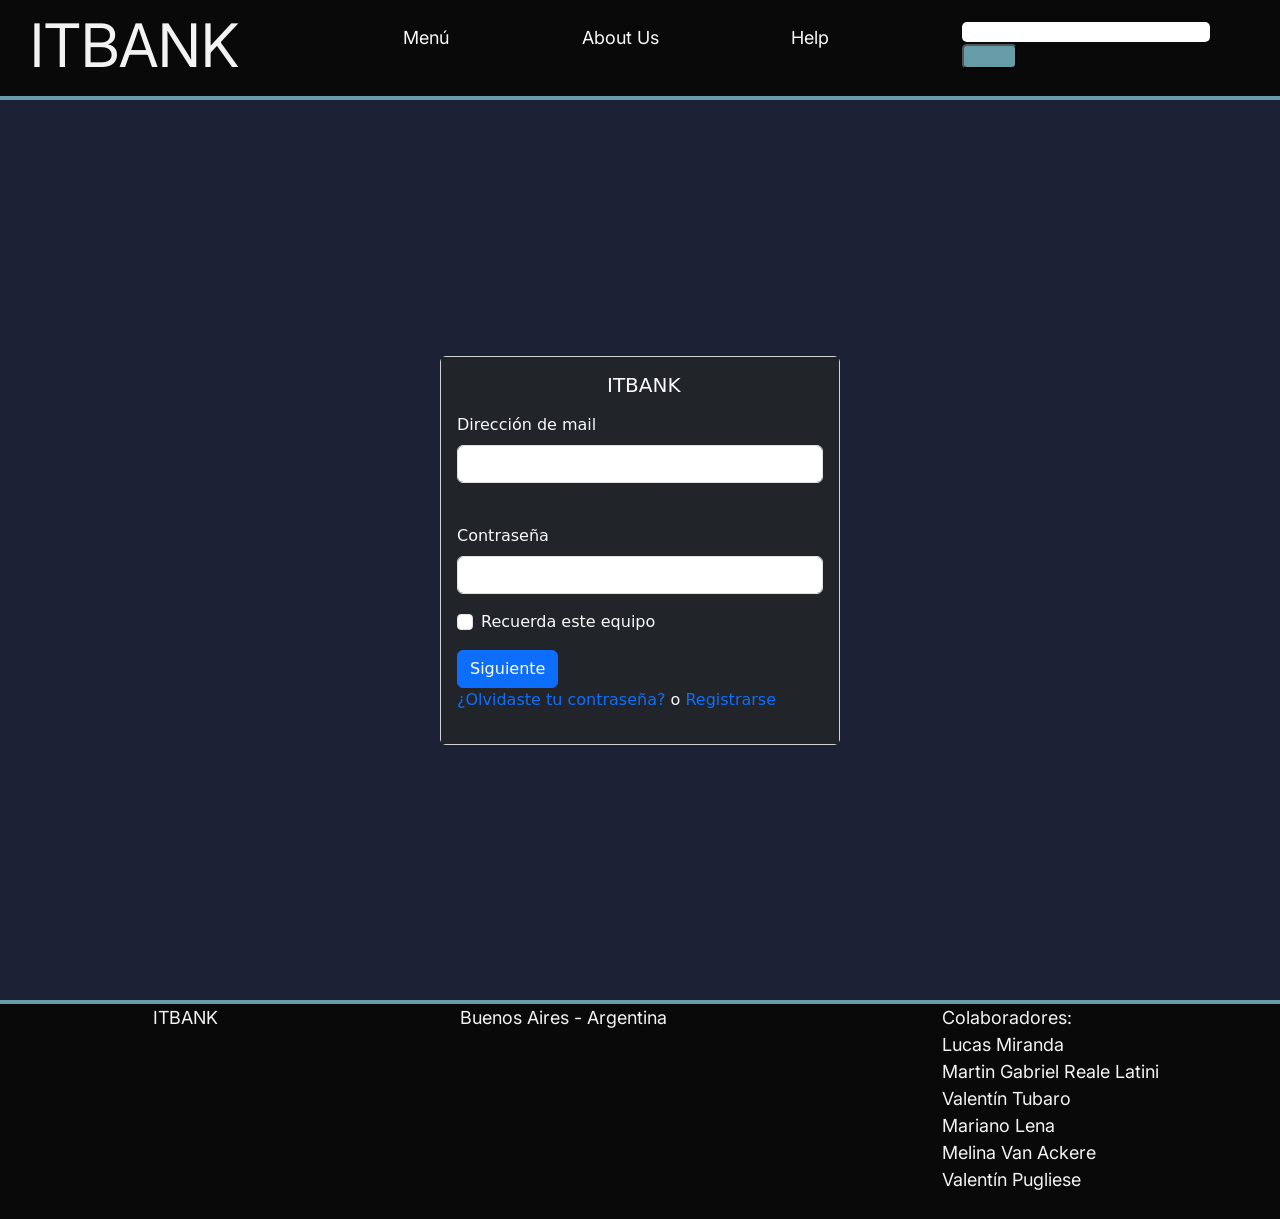
==== index.html @ 009cad12 "Merge pull request #3 from ValentinPg/log-in Log in" ====
<!DOCTYPE html>
<html lang="es">
<head>
    <meta charset="UTF-8">
    <meta http-equiv="X-UA-Compatible" content="IE=edge">
    <meta name="viewport" content="width=device-width, initial-scale=1.0">
    <link rel="stylesheet" href="style.css">
    <link href="https://cdn.jsdelivr.net/npm/bootstrap@5.2.0-beta1/dist/css/bootstrap.min.css" rel="stylesheet" integrity="sha384-0evHe/X+R7YkIZDRvuzKMRqM+OrBnVFBL6DOitfPri4tjfHxaWutUpFmBp4vmVor" crossorigin="anonymous">
    <script src="https://cdn.jsdelivr.net/npm/bootstrap@5.2.0-beta1/dist/js/bootstrap.min.js" integrity="sha384-kjU+l4N0Yf4ZOJErLsIcvOU2qSb74wXpOhqTvwVx3OElZRweTnQ6d31fXEoRD1Jy" crossorigin="anonymous"></script>
    <link rel="preconnect" href="https://fonts.googleapis.com">
    <link rel="preconnect" href="https://fonts.gstatic.com" crossorigin>
    <link href="https://fonts.googleapis.com/css2?family=Bebas+Neue&family=Comic+Neue:wght@700&family=Inter:wght@600&display=swap" rel="stylesheet">
    <title>ITBANK</title>
</head>
<body>
    
    <div class="header">
        <div class="header-conteiner">
            <div class="logo">
                <a href="VanAckereMA.html" class="titulo">ITBANK</a>
            </div>
            <ul class="conteiner-listas">
                <li> 
                    <a href="#" class="link-light ">Menú</a>
                </li>
                <li>
                    <a href="#" class="link-light d-none d-lg-block"> About Us</a>
                </li>
                <li>
                  <a href="#" class="link-light d-none d-lg-block"> Help</a>  
                </li>
            </ul>
            <div class="conteiner-buscador d-none d-lg-block">
                <input type="text">
                <button>Buscar</button>
            </div>
        </div>
    </div>
    
    <!-- cuerpo de la página-->
    <section>
        <div class="container d-flex justify-content-center align-items-center vh-100">
            <div class="card" style="width: 400px;">
                <div class="card-body bg-dark text-light">
                    <h5 class="text">ITBANK</h5>
                    <p>
                        <form>
                            <div class="mb-3">
                                <label for="exampleInputEmail1" class="form-label">
                                    Dirección de mail
                                </label>
                                <input type="email" class="form-control" id="exampleInputEmail1" aria-describedby="emailHelp">
                                <div id="emailHelp" class="form-text">
                                    Ingrese el mail de su cuenta.
                                </div>
                            </div>
                            <div class="mb-3">
                            <label for="exampleInputPassword1" class="form-label">
                                Contraseña
                            </label>
                            <input type="password" class="form-control" id="exampleInputPassword1">
                            </div>
                            <div class="mb-3 form-check">
                                <input type="checkbox" class="form-check-input" id="exampleCheck1">
                                <label class="form-check-label" for="exampleCheck1">
                                    Recuerda este equipo
                                </label>
                            </div>
                            <button type="submit" class="btn btn-primary">
                                Siguiente
                            </button>
                        </form>
                        <div class="text-align-center">
                            <a href="#">¿Olvidaste tu contraseña?</a> o <a href="#">Registrarse</a>
                        </div>
                    </p>
                </div>
                   
            </div>
        </div>

    </section>
    <!-- A partir de acá empieza el Footer/Pie de pagina-->
    <div class="footer">
        <div>
            <ol class="footer-contenido">
                <li>ITBANK</li>
                <li>Buenos Aires - Argentina </li>
                    <ol>
                        <li>Colaboradores:</li>
                        <li>Lucas Miranda</li>
                        <li>Martin Gabriel Reale Latini</li>
                        <li>Valentín Tubaro</li>
                        <li>Mariano Lena</li>
                        <li>Melina Van Ackere</li>
                        <li>Valentín Pugliese</li>
                    </ol>
                </li>
            </ol>
        </div>
    </div>
</body>
</html>
---- style.css ----
.text{
    margin-left: 150px;
}

@import url('https://fonts.googleapis.com/css2?family=Koulen&display=swap');

/* font-family: 'Koulen', cursive;*/

* {
    margin: 0;
    padding: 0;
}
:root { /* Paleta de Colores*/
    --negro: rgb(10, 9, 9);
    --overlay: #659CA8; 
    --fondo: rgb(244, 243, 243);

}
body { 
    color: var(--negro);
    background-color: var(--fondo);

}

a:link{
    text-decoration: solid;
}

section{
    background-color: rgb(29, 33, 54);
}

/* Encabezado y Pie de pagina*/
.header,.footer {  
    color: var(--fondo);
    background-color: var(--negro);
    width: 100vw;
    height: 100px;
    border-bottom: 4px solid var(--overlay);
    font-family: 'Inter', sans-serif;
}
/* Encabezado */
.header-conteiner {
    display: flex;
    justify-content: space-between;
   align-items: center;
}
.logo a { 
    text-decoration: none;
    color: var(--fondo);
    font-family: 'Bebas Neue', 'Courier New', Courier, monospace, sans-serif,;
    font-size: 60px;
    padding-left: 30px;

}

.conteiner-listas { 
    list-style-type: none;
    font-size: 18px;
    width: 60%;
    display: flex;
    justify-content: space-evenly;
}
.conteiner-buscador { padding-right: 30px;}
.conteiner-buscador input { 
    border-radius: 5px;
    height: 20px;
    border: none;
}
.conteiner-buscador button { 
    color: var(--overlay);
    background-color: var(--overlay);
    height: 25px;
    border-radius: 5px;
}
/* Cuerpo de a pagina */
section { 
    height: 100vh;
}
/* Pie de Pagina*/
.footer { 
    border-bottom: none;
    border-top: 4px solid var(--overlay);
    height: min-content;
    padding-bottom: 10px;
}
.footer-contenido { 
    font-size: 18px;
    list-style-type: none;
    display: flex;
    justify-content: space-around;
}
.footer-contenido ol { 
    list-style-type: none;
}
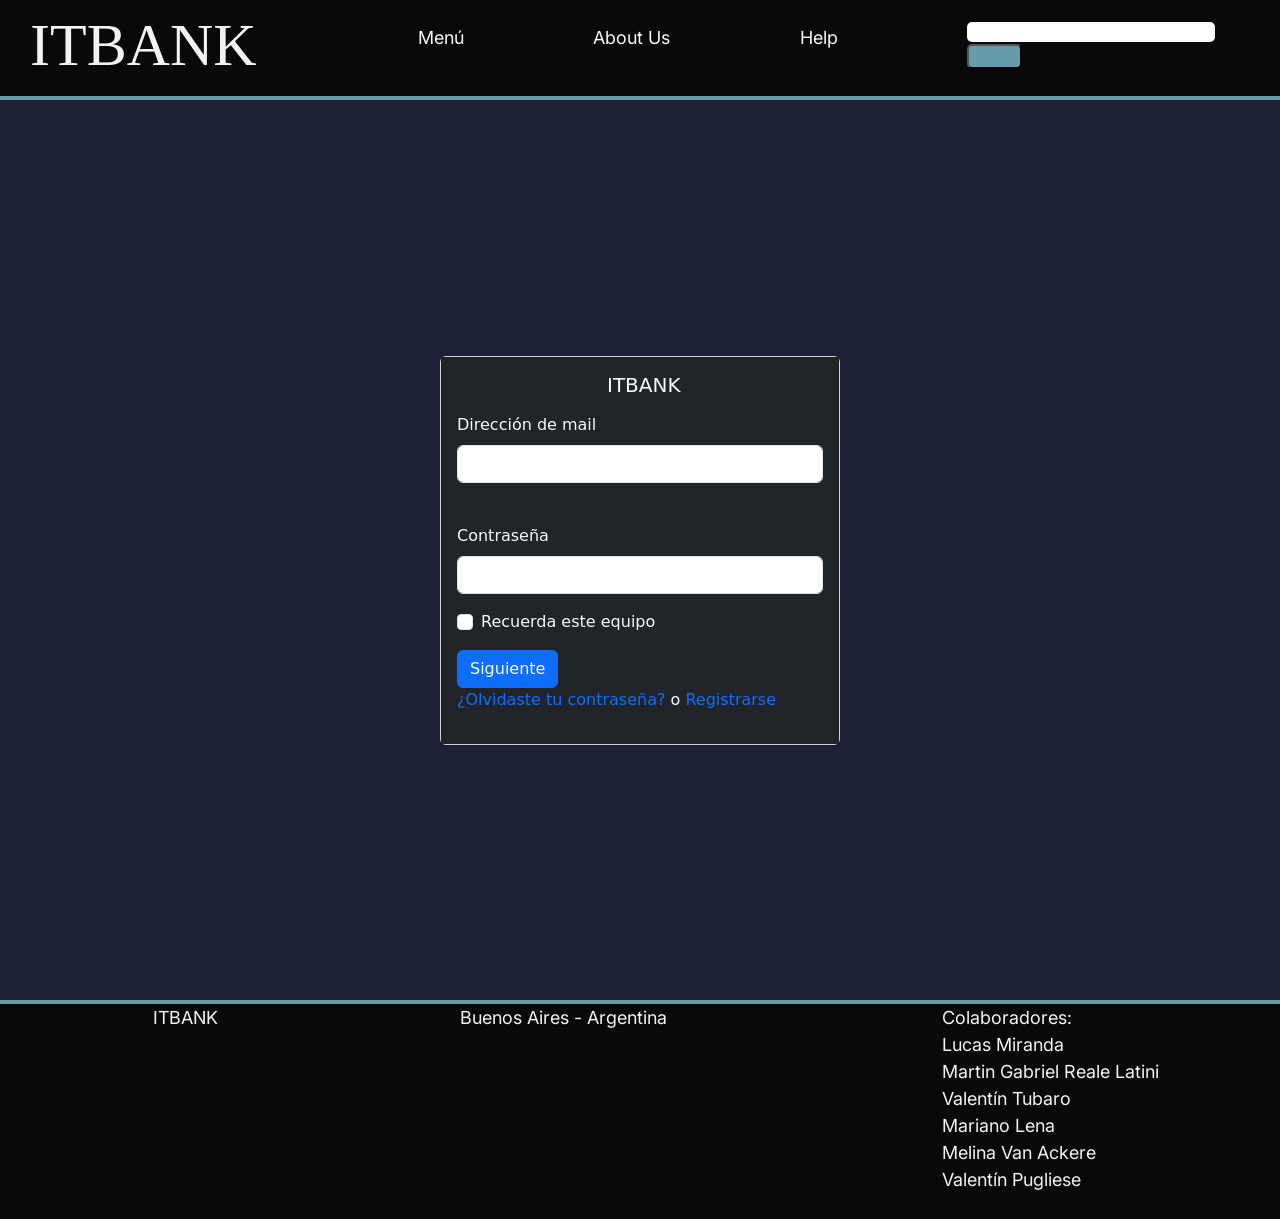
==== commit 80a9548e: "Vinculado de home y login" ====
--- a/index.html
+++ b/index.html
@@ -66,9 +66,11 @@
                                     Recuerda este equipo
                                 </label>
                             </div>
+                            <a href="home.html">
                             <button type="submit" class="btn btn-primary">
-                                Siguiente
+                                <a href="home.html" class="link-light"> Siguiente </a>
                             </button>
+                            
                         </form>
                         <div class="text-align-center">
                             <a href="#">¿Olvidaste tu contraseña?</a> o <a href="#">Registrarse</a>
--- a/style.css
+++ b/style.css
@@ -93,3 +93,198 @@
 .footer-contenido ol { 
     list-style-type: none;
 }
+
+/** se quita el margen por defecto */
+*{
+    margin: 0;
+    padding: 0;
+    box-sizing: border-box;
+}
+/** se establece el diseño del fondo y de la imagen estatica */
+#fondo-imagen{
+    position: fixed;
+    width: 100%;
+    height: 150vh;
+}
+#fondo{
+    position: fixed;
+    width: 100%;
+    height: 150vh;
+    background-image: linear-gradient(rgba(0, 102, 153, 0.900),rgb(224, 224, 224));
+}
+
+/** se establece el diseño de la clase cuentaBancaria */
+.cuentaBancaria-contenedor{
+    background-color: rgba(240, 248, 255, 0.500);
+    position: absolute;
+    float: right;
+    height: 300px;
+    width: 370px;
+}
+.cuentaBancaria-titulo{
+    text-align: center;
+    font-family: 'Franklin Gothic Medium', 'Arial Narrow', Arial, sans-serif;
+    color: white;
+    padding-top: 10px;
+}
+.cuentaBancaria-monto{
+    text-align: center;
+    font-family: 'Franklin Gothic Medium', 'Arial Narrow', Arial, sans-serif;
+    color: white;
+    padding-top: 100px;
+    font-size: 45px;
+}
+.cuentaBancaria-informacion{
+    text-align: center;
+    font-family: 'Franklin Gothic Medium', 'Arial Narrow', Arial, sans-serif;
+    color: white;
+    padding-top: 125px;
+}
+/** se establecen los elementos que heredan de la clase cuentaBAncaria */
+#ahorro-dolares{
+    top:100px ;
+    left: 130vh;
+}
+#cuenta-corriente{
+    top:100px ;
+    left: 75vh;
+}
+#ahorro-pesos{
+    top:100px ;
+    left: 20vh;
+}
+/** se establece el diseño del fondo de la seccion contenido */
+#contenido{
+    width: 100%;
+    height: 100vh;
+}
+
+
+/** se establece el diseño de la clase accionesInformacion */
+.accionesInformacion-contenedor{
+    background-color: rgb(240, 248, 255);
+    position: absolute;
+    height: 80px;
+    width: 45vh;
+}
+
+.accionesInformacion-titulo{
+    text-align: center;
+    font-size: 15px;
+    font-family: 'Franklin Gothic Medium', 'Arial Narrow', Arial, sans-serif;
+    color: #069;
+    padding-top: 5px;
+}
+
+
+#transferencias{
+    left: 3vh;
+}
+#pago-servicios{
+    left: 52vh;
+}
+#prestamos{
+    left: 102vh;
+}
+#seguros{
+    left: 152vh;
+}
+#caja{
+    background-color: rgba(240, 248, 255, 0.87);
+    position: absolute;
+    top:500px ;
+    float: right;
+    height: 800px;
+    width: 100%;
+}
+@import url('https://fonts.googleapis.com/css2?family=Koulen&display=swap');
+
+/* font-family: 'Koulen', cursive;*/
+
+* {
+    margin: 0;
+    padding: 0;
+}
+:root { /* Paleta de Colores*/
+    --negro: rgb(10, 9, 9);
+    --overlay: #659CA8; 
+    --fondo: rgb(244, 243, 243);
+
+}
+body { 
+    color: var(--negro);
+    background-color: var(--fondo);
+
+}
+
+/* Encabezado y Pie de pagina*/
+.header,.footer {  
+    color: var(--fondo);
+    background-color: var(--negro);
+    width: 100vw;
+    height: 100px;
+    border-bottom: 4px solid var(--overlay);
+}
+/* Encabezado */
+.header-conteiner {
+    display: flex;
+    justify-content: space-between;
+   align-items: center;
+   z-index: 5;
+   position: relative;
+}
+.logo a { 
+    text-decoration: none;
+    color: var(--fondo);
+    font-family: 'Koulen', cursive;
+    font-size: 60px;
+    padding-left: 30px;
+}
+
+.conteiner-listas { 
+    list-style-type: none;
+    font-size: 18px;
+    width: 60%;
+    display: flex;
+    justify-content: space-evenly;
+}
+.conteiner-buscador { padding-right: 30px;}
+.conteiner-buscador input { 
+    border-radius: 5px;
+    height: 20px;
+    border: none;
+}
+.conteiner-buscador button { 
+    color: var(--overlay);
+    background-color: var(--overlay);
+    height: 25px;
+    border-radius: 5px;
+}
+/* Cuerpo de a pagina */
+section { 
+    height: 100vh;
+}
+/* Pie de Pagina*/
+.footer { 
+    border-bottom: none;
+    border-top: 4px solid var(--overlay);
+    height: min-content;
+    padding-bottom: 10px;
+}
+.footer-contenido { 
+    font-size: 18px;
+    list-style-type: none;
+    display: flex;
+    justify-content: space-around;
+}
+.footer-contenido ol { 
+    list-style-type: none;
+}
+
+li:hover{
+    background-color: gray;
+}
+
+@media screen and (min-width: 480px) and (max-width: 780px){
+    
+}
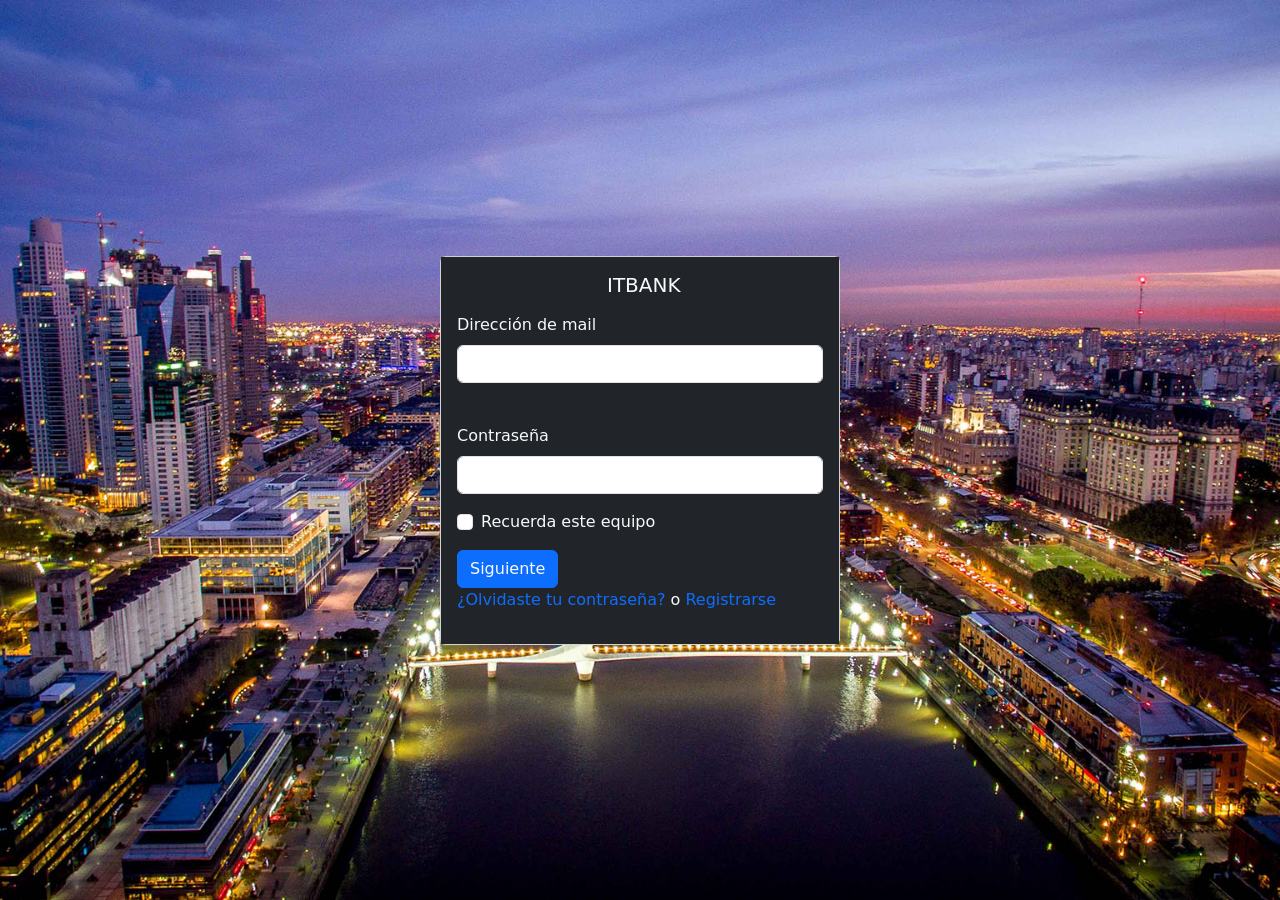
==== commit 1b1b85e9: "imagen" ====
--- a/index.html
+++ b/index.html
@@ -13,33 +13,8 @@
     <title>ITBANK</title>
 </head>
 <body>
-    
-    <div class="header">
-        <div class="header-conteiner">
-            <div class="logo">
-                <a href="VanAckereMA.html" class="titulo">ITBANK</a>
-            </div>
-            <ul class="conteiner-listas">
-                <li> 
-                    <a href="#" class="link-light ">Menú</a>
-                </li>
-                <li>
-                    <a href="#" class="link-light d-none d-lg-block"> About Us</a>
-                </li>
-                <li>
-                  <a href="#" class="link-light d-none d-lg-block"> Help</a>  
-                </li>
-            </ul>
-            <div class="conteiner-buscador d-none d-lg-block">
-                <input type="text">
-                <button>Buscar</button>
-            </div>
-        </div>
-    </div>
-    
-    <!-- cuerpo de la página-->
-    <section>
-        <div class="container d-flex justify-content-center align-items-center vh-100">
+    <article class="fondo">
+        <div class="container d-flex justify-content-center align-items-center vh-100 vw-100">
             <div class="card" style="width: 400px;">
                 <div class="card-body bg-dark text-light">
                     <h5 class="text">ITBANK</h5>
@@ -80,26 +55,6 @@
                    
             </div>
         </div>
-
-    </section>
-    <!-- A partir de acá empieza el Footer/Pie de pagina-->
-    <div class="footer">
-        <div>
-            <ol class="footer-contenido">
-                <li>ITBANK</li>
-                <li>Buenos Aires - Argentina </li>
-                    <ol>
-                        <li>Colaboradores:</li>
-                        <li>Lucas Miranda</li>
-                        <li>Martin Gabriel Reale Latini</li>
-                        <li>Valentín Tubaro</li>
-                        <li>Mariano Lena</li>
-                        <li>Melina Van Ackere</li>
-                        <li>Valentín Pugliese</li>
-                    </ol>
-                </li>
-            </ol>
-        </div>
-    </div>
+    </article>
 </body>
 </html>
--- a/style.css
+++ b/style.css
@@ -4,7 +4,16 @@
 
 @import url('https://fonts.googleapis.com/css2?family=Koulen&display=swap');
 
-/* font-family: 'Koulen', cursive;*/
+
+.fondo{
+    background-image: url(Icons/buenosaires1.jpg);
+    background-repeat:no-repeat;
+    -webkit-background-size:cover;
+    -moz-background-size:cover;
+    -o-background-size:cover;
+    background-size:cover;
+    background-position:center;
+}
 
 * {
     margin: 0;
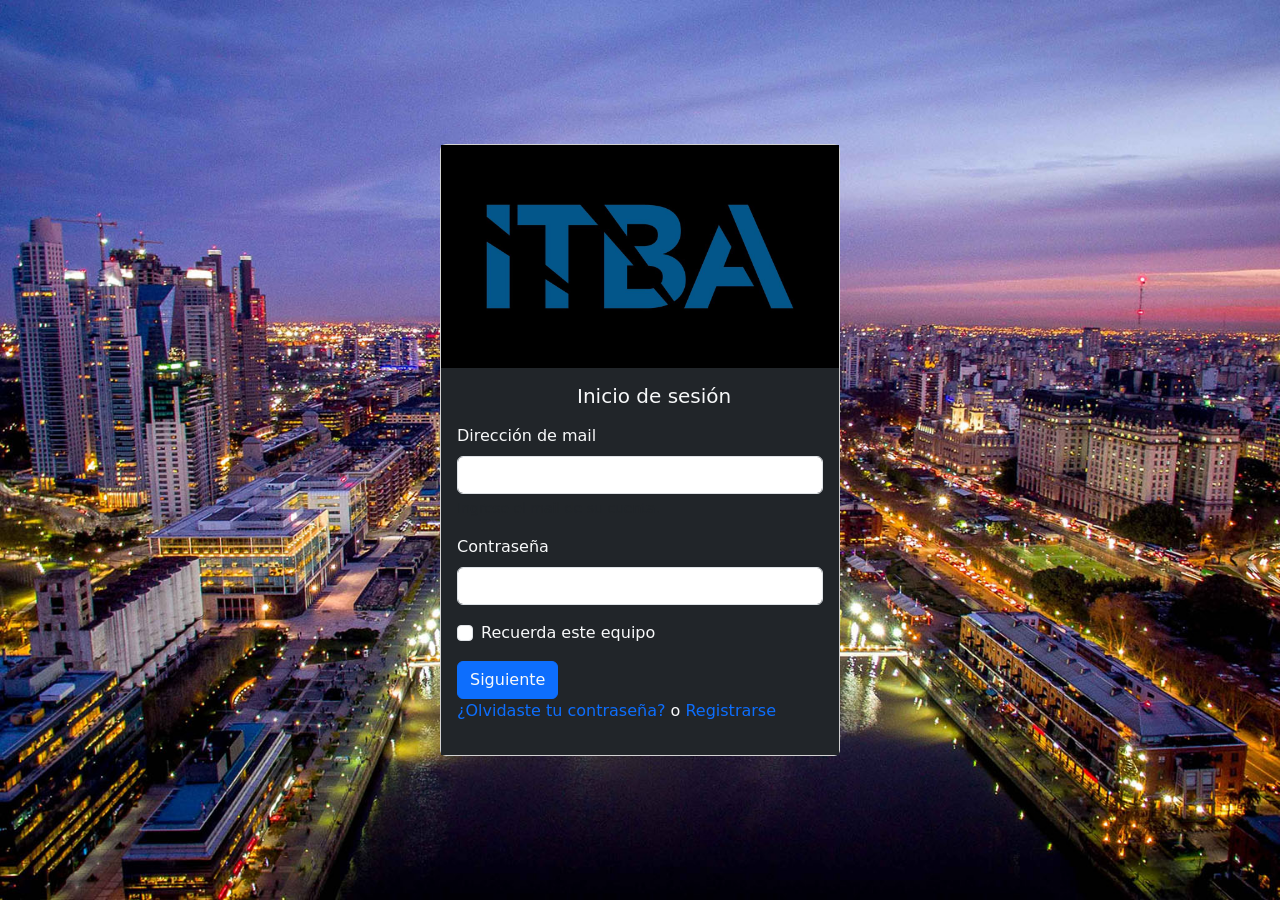
==== commit 35937d05: "logo" ====
--- a/index.html
+++ b/index.html
@@ -16,8 +16,9 @@
     <article class="fondo">
         <div class="container d-flex justify-content-center align-items-center vh-100 vw-100">
             <div class="card" style="width: 400px;">
+                <img src="Icons/itba.jpg" alt="">
                 <div class="card-body bg-dark text-light">
-                    <h5 class="text">ITBANK</h5>
+                    <h5 class="text">Inicio de sesión</h5>
                     <p>
                         <form>
                             <div class="mb-3">
--- a/style.css
+++ b/style.css
@@ -1,5 +1,5 @@
 .text{
-    margin-left: 150px;
+    margin-left: 120px;
 }
 
 @import url('https://fonts.googleapis.com/css2?family=Koulen&display=swap');
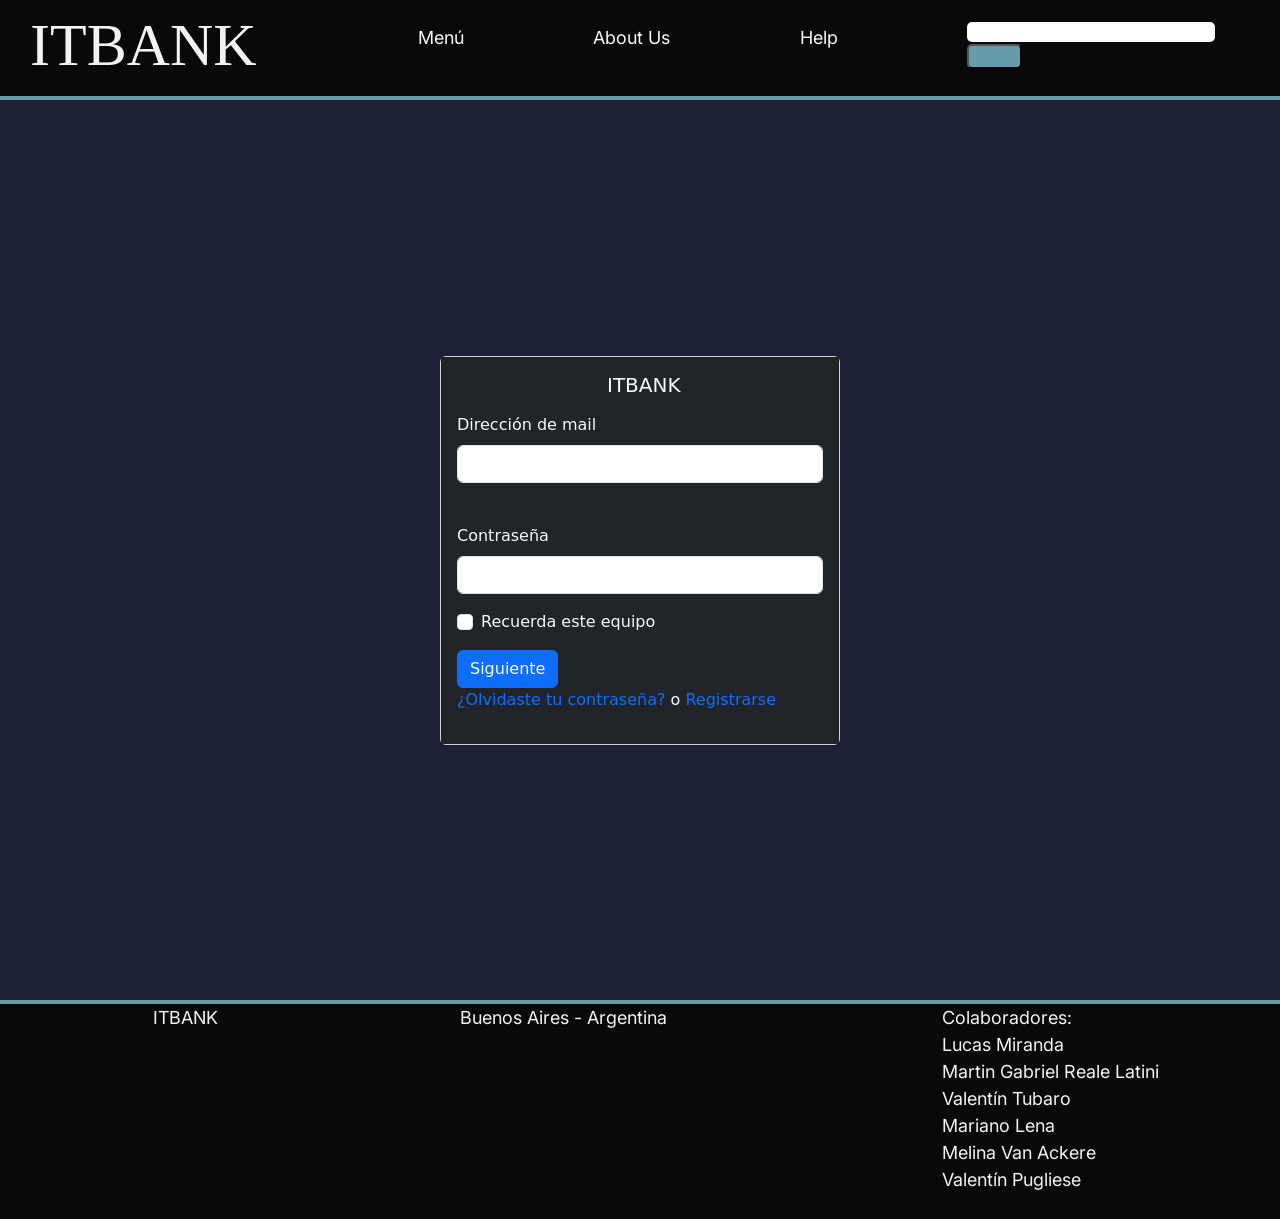
==== commit 3629b569: "Merge pull request #1 from ValentinPg/main backuop" ====
--- a/index.html
+++ b/index.html
@@ -13,12 +13,36 @@
     <title>ITBANK</title>
 </head>
 <body>
-    <article class="fondo">
-        <div class="container d-flex justify-content-center align-items-center vh-100 vw-100">
+    
+    <div class="header">
+        <div class="header-conteiner">
+            <div class="logo">
+                <a href="VanAckereMA.html" class="titulo">ITBANK</a>
+            </div>
+            <ul class="conteiner-listas">
+                <li> 
+                    <a href="#" class="link-light ">Menú</a>
+                </li>
+                <li>
+                    <a href="#" class="link-light d-none d-lg-block"> About Us</a>
+                </li>
+                <li>
+                  <a href="#" class="link-light d-none d-lg-block"> Help</a>  
+                </li>
+            </ul>
+            <div class="conteiner-buscador d-none d-lg-block">
+                <input type="text">
+                <button>Buscar</button>
+            </div>
+        </div>
+    </div>
+    
+    <!-- cuerpo de la página-->
+    <section>
+        <div class="container d-flex justify-content-center align-items-center vh-100">
             <div class="card" style="width: 400px;">
-                <img src="Icons/itba.jpg" alt="">
                 <div class="card-body bg-dark text-light">
-                    <h5 class="text">Inicio de sesión</h5>
+                    <h5 class="text">ITBANK</h5>
                     <p>
                         <form>
                             <div class="mb-3">
@@ -56,6 +80,26 @@
                    
             </div>
         </div>
-    </article>
+
+    </section>
+    <!-- A partir de acá empieza el Footer/Pie de pagina-->
+    <div class="footer">
+        <div>
+            <ol class="footer-contenido">
+                <li>ITBANK</li>
+                <li>Buenos Aires - Argentina </li>
+                    <ol>
+                        <li>Colaboradores:</li>
+                        <li>Lucas Miranda</li>
+                        <li>Martin Gabriel Reale Latini</li>
+                        <li>Valentín Tubaro</li>
+                        <li>Mariano Lena</li>
+                        <li>Melina Van Ackere</li>
+                        <li>Valentín Pugliese</li>
+                    </ol>
+                </li>
+            </ol>
+        </div>
+    </div>
 </body>
 </html>
--- a/style.css
+++ b/style.css
@@ -1,19 +1,10 @@
 .text{
-    margin-left: 120px;
+    margin-left: 150px;
 }
 
 @import url('https://fonts.googleapis.com/css2?family=Koulen&display=swap');
 
-
-.fondo{
-    background-image: url(Icons/buenosaires1.jpg);
-    background-repeat:no-repeat;
-    -webkit-background-size:cover;
-    -moz-background-size:cover;
-    -o-background-size:cover;
-    background-size:cover;
-    background-position:center;
-}
+/* font-family: 'Koulen', cursive;*/
 
 * {
     margin: 0;
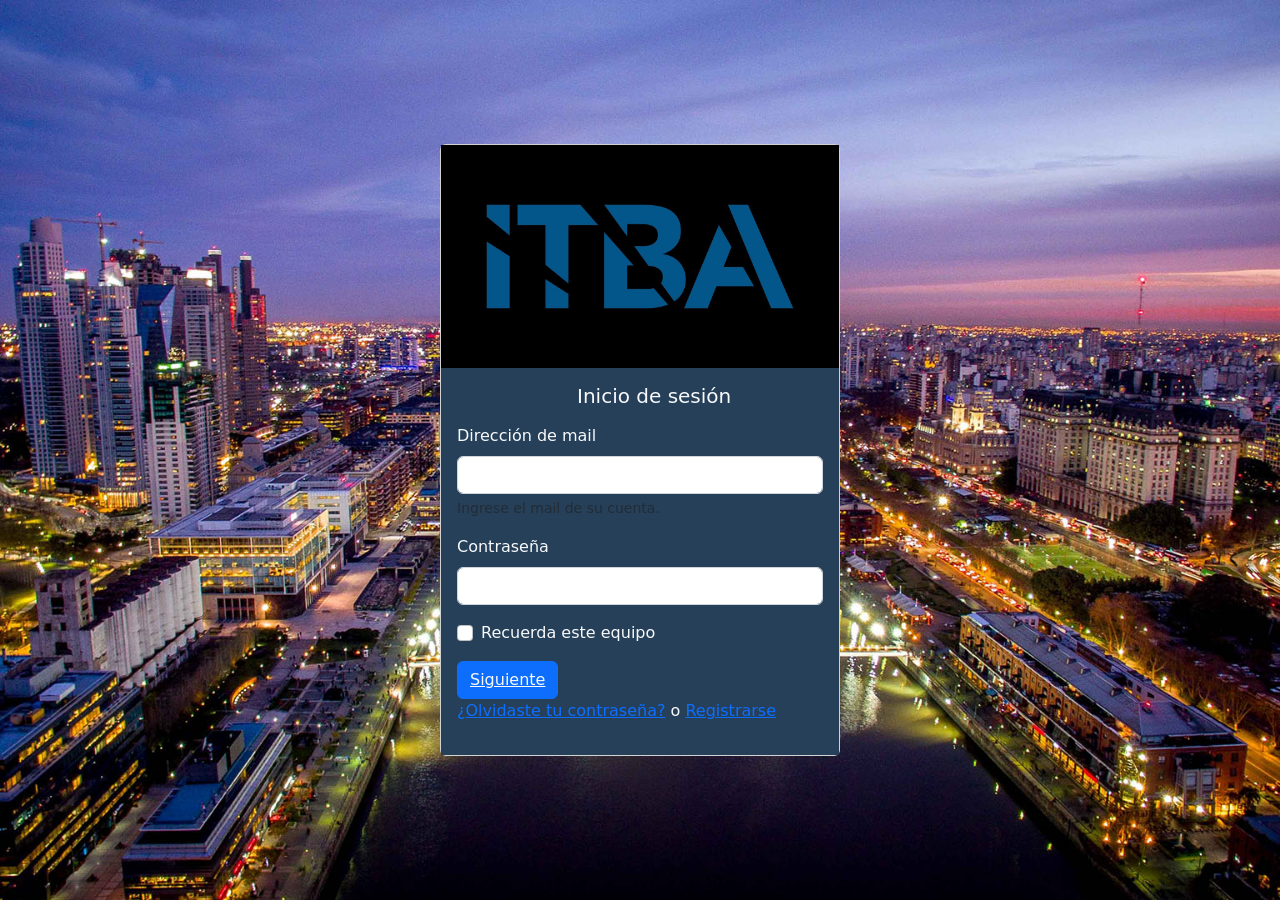
==== commit f6d9a406: "agrego sass" ====
--- a/index.html
+++ b/index.html
@@ -5,44 +5,19 @@
     <meta http-equiv="X-UA-Compatible" content="IE=edge">
     <meta name="viewport" content="width=device-width, initial-scale=1.0">
     <link rel="stylesheet" href="style.css">
-    <link href="https://cdn.jsdelivr.net/npm/bootstrap@5.2.0-beta1/dist/css/bootstrap.min.css" rel="stylesheet" integrity="sha384-0evHe/X+R7YkIZDRvuzKMRqM+OrBnVFBL6DOitfPri4tjfHxaWutUpFmBp4vmVor" crossorigin="anonymous">
-    <script src="https://cdn.jsdelivr.net/npm/bootstrap@5.2.0-beta1/dist/js/bootstrap.min.js" integrity="sha384-kjU+l4N0Yf4ZOJErLsIcvOU2qSb74wXpOhqTvwVx3OElZRweTnQ6d31fXEoRD1Jy" crossorigin="anonymous"></script>
     <link rel="preconnect" href="https://fonts.googleapis.com">
     <link rel="preconnect" href="https://fonts.gstatic.com" crossorigin>
     <link href="https://fonts.googleapis.com/css2?family=Bebas+Neue&family=Comic+Neue:wght@700&family=Inter:wght@600&display=swap" rel="stylesheet">
+    <link rel="stylesheet" href="sass/custom.css">
     <title>ITBANK</title>
 </head>
 <body>
-    
-    <div class="header">
-        <div class="header-conteiner">
-            <div class="logo">
-                <a href="VanAckereMA.html" class="titulo">ITBANK</a>
-            </div>
-            <ul class="conteiner-listas">
-                <li> 
-                    <a href="#" class="link-light ">Menú</a>
-                </li>
-                <li>
-                    <a href="#" class="link-light d-none d-lg-block"> About Us</a>
-                </li>
-                <li>
-                  <a href="#" class="link-light d-none d-lg-block"> Help</a>  
-                </li>
-            </ul>
-            <div class="conteiner-buscador d-none d-lg-block">
-                <input type="text">
-                <button>Buscar</button>
-            </div>
-        </div>
-    </div>
-    
-    <!-- cuerpo de la página-->
-    <section>
-        <div class="container d-flex justify-content-center align-items-center vh-100">
+    <article class="fondo">
+        <div class="container d-flex justify-content-center align-items-center vh-100 vw-100">
             <div class="card" style="width: 400px;">
+                <img src="Icons/itba.jpg" alt="">
                 <div class="card-body bg-dark text-light">
-                    <h5 class="text">ITBANK</h5>
+                    <h5 class="text">Inicio de sesión</h5>
                     <p>
                         <form>
                             <div class="mb-3">
@@ -80,26 +55,6 @@
                    
             </div>
         </div>
-
-    </section>
-    <!-- A partir de acá empieza el Footer/Pie de pagina-->
-    <div class="footer">
-        <div>
-            <ol class="footer-contenido">
-                <li>ITBANK</li>
-                <li>Buenos Aires - Argentina </li>
-                    <ol>
-                        <li>Colaboradores:</li>
-                        <li>Lucas Miranda</li>
-                        <li>Martin Gabriel Reale Latini</li>
-                        <li>Valentín Tubaro</li>
-                        <li>Mariano Lena</li>
-                        <li>Melina Van Ackere</li>
-                        <li>Valentín Pugliese</li>
-                    </ol>
-                </li>
-            </ol>
-        </div>
-    </div>
+    </article>
 </body>
 </html>
--- a/style.css
+++ b/style.css
@@ -1,290 +1,16 @@
 .text{
-    margin-left: 150px;
+    margin-left: 120px;
 }
 
 @import url('https://fonts.googleapis.com/css2?family=Koulen&display=swap');
 
-/* font-family: 'Koulen', cursive;*/
 
-* {
-    margin: 0;
-    padding: 0;
+.fondo{
+    background-image: url(Icons/buenosaires1.jpg);
+    background-repeat:no-repeat;
+    -webkit-background-size:cover;
+    -moz-background-size:cover;
+    -o-background-size:cover;
+    background-size:cover;
+    background-position:center;
 }
-:root { /* Paleta de Colores*/
-    --negro: rgb(10, 9, 9);
-    --overlay: #659CA8; 
-    --fondo: rgb(244, 243, 243);
-
-}
-body { 
-    color: var(--negro);
-    background-color: var(--fondo);
-
-}
-
-a:link{
-    text-decoration: solid;
-}
-
-section{
-    background-color: rgb(29, 33, 54);
-}
-
-/* Encabezado y Pie de pagina*/
-.header,.footer {  
-    color: var(--fondo);
-    background-color: var(--negro);
-    width: 100vw;
-    height: 100px;
-    border-bottom: 4px solid var(--overlay);
-    font-family: 'Inter', sans-serif;
-}
-/* Encabezado */
-.header-conteiner {
-    display: flex;
-    justify-content: space-between;
-   align-items: center;
-}
-.logo a { 
-    text-decoration: none;
-    color: var(--fondo);
-    font-family: 'Bebas Neue', 'Courier New', Courier, monospace, sans-serif,;
-    font-size: 60px;
-    padding-left: 30px;
-
-}
-
-.conteiner-listas { 
-    list-style-type: none;
-    font-size: 18px;
-    width: 60%;
-    display: flex;
-    justify-content: space-evenly;
-}
-.conteiner-buscador { padding-right: 30px;}
-.conteiner-buscador input { 
-    border-radius: 5px;
-    height: 20px;
-    border: none;
-}
-.conteiner-buscador button { 
-    color: var(--overlay);
-    background-color: var(--overlay);
-    height: 25px;
-    border-radius: 5px;
-}
-/* Cuerpo de a pagina */
-section { 
-    height: 100vh;
-}
-/* Pie de Pagina*/
-.footer { 
-    border-bottom: none;
-    border-top: 4px solid var(--overlay);
-    height: min-content;
-    padding-bottom: 10px;
-}
-.footer-contenido { 
-    font-size: 18px;
-    list-style-type: none;
-    display: flex;
-    justify-content: space-around;
-}
-.footer-contenido ol { 
-    list-style-type: none;
-}
-
-/** se quita el margen por defecto */
-*{
-    margin: 0;
-    padding: 0;
-    box-sizing: border-box;
-}
-/** se establece el diseño del fondo y de la imagen estatica */
-#fondo-imagen{
-    position: fixed;
-    width: 100%;
-    height: 150vh;
-}
-#fondo{
-    position: fixed;
-    width: 100%;
-    height: 150vh;
-    background-image: linear-gradient(rgba(0, 102, 153, 0.900),rgb(224, 224, 224));
-}
-
-/** se establece el diseño de la clase cuentaBancaria */
-.cuentaBancaria-contenedor{
-    background-color: rgba(240, 248, 255, 0.500);
-    position: absolute;
-    float: right;
-    height: 300px;
-    width: 370px;
-}
-.cuentaBancaria-titulo{
-    text-align: center;
-    font-family: 'Franklin Gothic Medium', 'Arial Narrow', Arial, sans-serif;
-    color: white;
-    padding-top: 10px;
-}
-.cuentaBancaria-monto{
-    text-align: center;
-    font-family: 'Franklin Gothic Medium', 'Arial Narrow', Arial, sans-serif;
-    color: white;
-    padding-top: 100px;
-    font-size: 45px;
-}
-.cuentaBancaria-informacion{
-    text-align: center;
-    font-family: 'Franklin Gothic Medium', 'Arial Narrow', Arial, sans-serif;
-    color: white;
-    padding-top: 125px;
-}
-/** se establecen los elementos que heredan de la clase cuentaBAncaria */
-#ahorro-dolares{
-    top:100px ;
-    left: 130vh;
-}
-#cuenta-corriente{
-    top:100px ;
-    left: 75vh;
-}
-#ahorro-pesos{
-    top:100px ;
-    left: 20vh;
-}
-/** se establece el diseño del fondo de la seccion contenido */
-#contenido{
-    width: 100%;
-    height: 100vh;
-}
-
-
-/** se establece el diseño de la clase accionesInformacion */
-.accionesInformacion-contenedor{
-    background-color: rgb(240, 248, 255);
-    position: absolute;
-    height: 80px;
-    width: 45vh;
-}
-
-.accionesInformacion-titulo{
-    text-align: center;
-    font-size: 15px;
-    font-family: 'Franklin Gothic Medium', 'Arial Narrow', Arial, sans-serif;
-    color: #069;
-    padding-top: 5px;
-}
-
-
-#transferencias{
-    left: 3vh;
-}
-#pago-servicios{
-    left: 52vh;
-}
-#prestamos{
-    left: 102vh;
-}
-#seguros{
-    left: 152vh;
-}
-#caja{
-    background-color: rgba(240, 248, 255, 0.87);
-    position: absolute;
-    top:500px ;
-    float: right;
-    height: 800px;
-    width: 100%;
-}
-@import url('https://fonts.googleapis.com/css2?family=Koulen&display=swap');
-
-/* font-family: 'Koulen', cursive;*/
-
-* {
-    margin: 0;
-    padding: 0;
-}
-:root { /* Paleta de Colores*/
-    --negro: rgb(10, 9, 9);
-    --overlay: #659CA8; 
-    --fondo: rgb(244, 243, 243);
-
-}
-body { 
-    color: var(--negro);
-    background-color: var(--fondo);
-
-}
-
-/* Encabezado y Pie de pagina*/
-.header,.footer {  
-    color: var(--fondo);
-    background-color: var(--negro);
-    width: 100vw;
-    height: 100px;
-    border-bottom: 4px solid var(--overlay);
-}
-/* Encabezado */
-.header-conteiner {
-    display: flex;
-    justify-content: space-between;
-   align-items: center;
-   z-index: 5;
-   position: relative;
-}
-.logo a { 
-    text-decoration: none;
-    color: var(--fondo);
-    font-family: 'Koulen', cursive;
-    font-size: 60px;
-    padding-left: 30px;
-}
-
-.conteiner-listas { 
-    list-style-type: none;
-    font-size: 18px;
-    width: 60%;
-    display: flex;
-    justify-content: space-evenly;
-}
-.conteiner-buscador { padding-right: 30px;}
-.conteiner-buscador input { 
-    border-radius: 5px;
-    height: 20px;
-    border: none;
-}
-.conteiner-buscador button { 
-    color: var(--overlay);
-    background-color: var(--overlay);
-    height: 25px;
-    border-radius: 5px;
-}
-/* Cuerpo de a pagina */
-section { 
-    height: 100vh;
-}
-/* Pie de Pagina*/
-.footer { 
-    border-bottom: none;
-    border-top: 4px solid var(--overlay);
-    height: min-content;
-    padding-bottom: 10px;
-}
-.footer-contenido { 
-    font-size: 18px;
-    list-style-type: none;
-    display: flex;
-    justify-content: space-around;
-}
-.footer-contenido ol { 
-    list-style-type: none;
-}
-
-li:hover{
-    background-color: gray;
-}
-
-@media screen and (min-width: 480px) and (max-width: 780px){
-    
-}
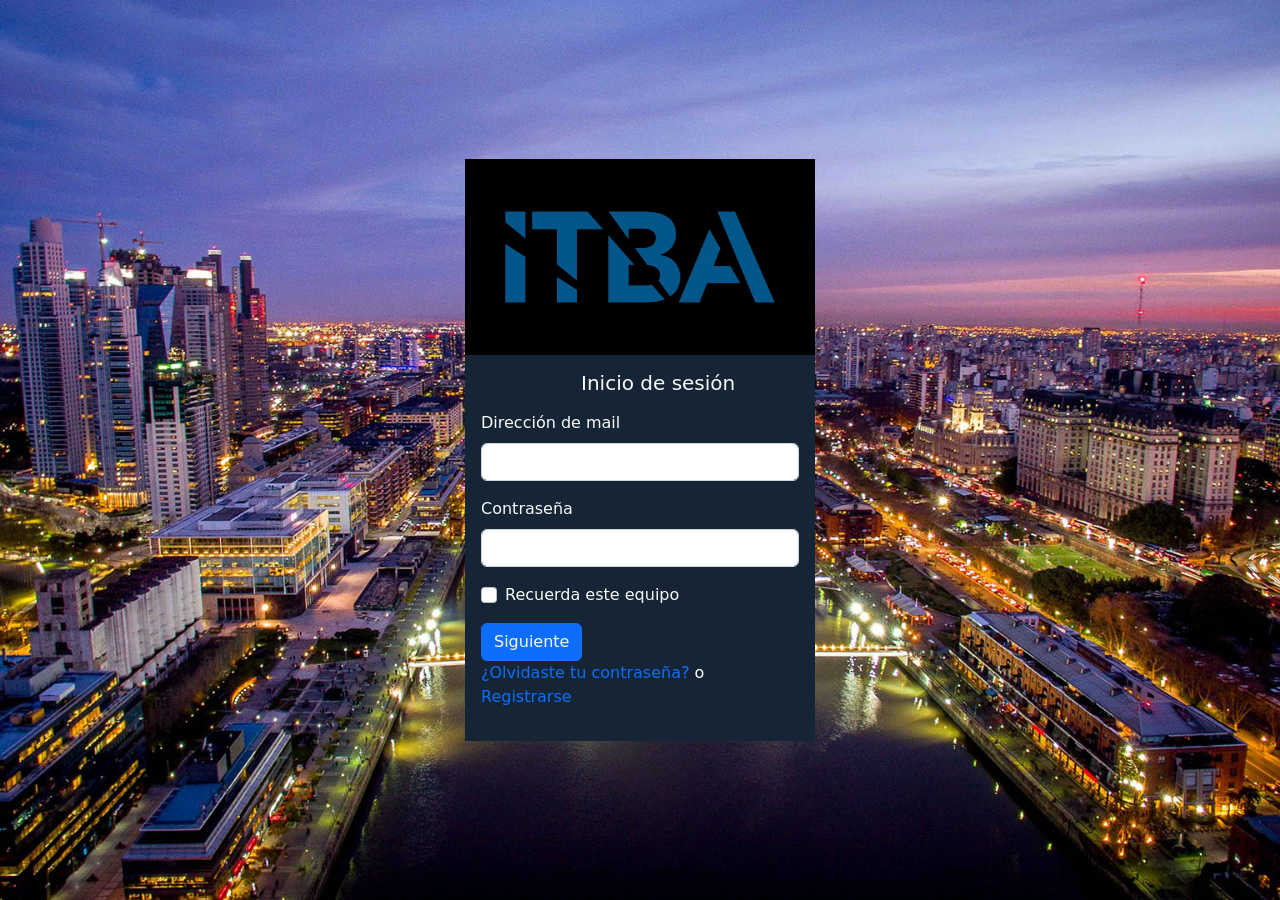
==== commit 065bc3f0: "actualizacion" ====
--- a/index.html
+++ b/index.html
@@ -14,8 +14,8 @@
 <body>
     <article class="fondo">
         <div class="container d-flex justify-content-center align-items-center vh-100 vw-100">
-            <div class="card" style="width: 400px;">
-                <img src="Icons/itba.jpg" alt="">
+            <div class="card border-0 " style="width: 350px">
+                <img src="Icons/itba.jpg" alt="" class="border-none img-fluid">
                 <div class="card-body bg-dark text-light">
                     <h5 class="text">Inicio de sesión</h5>
                     <p>
@@ -26,7 +26,6 @@
                                 </label>
                                 <input type="email" class="form-control" id="exampleInputEmail1" aria-describedby="emailHelp">
                                 <div id="emailHelp" class="form-text">
-                                    Ingrese el mail de su cuenta.
                                 </div>
                             </div>
                             <div class="mb-3">
@@ -51,8 +50,7 @@
                             <a href="#">¿Olvidaste tu contraseña?</a> o <a href="#">Registrarse</a>
                         </div>
                     </p>
-                </div>
-                   
+                </div> 
             </div>
         </div>
     </article>
--- a/style.css
+++ b/style.css
@@ -1,5 +1,5 @@
 .text{
-    margin-left: 120px;
+    margin-left: 100px;
 }
 
 @import url('https://fonts.googleapis.com/css2?family=Koulen&display=swap');
@@ -14,3 +14,287 @@
     background-size:cover;
     background-position:center;
 }
+
+
+* {
+    margin: 0;
+    padding: 0;
+}
+:root { /* Paleta de Colores*/
+    --negro: rgb(10, 9, 9);
+    --overlay: #659CA8; 
+    --fondo: rgb(244, 243, 243);
+
+}
+body { 
+    color: var(--negro);
+    background-color: var(--fondo);
+
+}
+
+a:link{
+    text-decoration: solid;
+}
+
+section{
+    background-color: rgb(29, 33, 54);
+}
+
+/* Encabezado y Pie de pagina*/
+.header,.footer {  
+    color: var(--fondo);
+    background-color: var(--negro);
+    width: 100vw;
+    height: 100px;
+    border-bottom: 4px solid var(--overlay);
+    font-family: 'Inter', sans-serif;
+}
+/* Encabezado */
+.header-conteiner {
+    display: flex;
+    justify-content: space-between;
+   align-items: center;
+}
+.logo a { 
+    text-decoration: none;
+    color: var(--fondo);
+    font-family: 'Bebas Neue', 'Courier New', Courier, monospace, sans-serif,;
+    font-size: 60px;
+    padding-left: 30px;
+
+}
+
+.conteiner-listas { 
+    list-style-type: none;
+    font-size: 18px;
+    width: 60%;
+    display: flex;
+    justify-content: space-evenly;
+}
+.conteiner-buscador { padding-right: 30px;}
+.conteiner-buscador input { 
+    border-radius: 5px;
+    height: 20px;
+    border: none;
+}
+.conteiner-buscador button { 
+    color: var(--overlay);
+    background-color: var(--overlay);
+    height: 25px;
+    border-radius: 5px;
+}
+/* Cuerpo de a pagina */
+section { 
+    height: 100vh;
+}
+/* Pie de Pagina*/
+.footer { 
+    border-bottom: none;
+    border-top: 4px solid var(--overlay);
+    height: min-content;
+    padding-bottom: 10px;
+}
+.footer-contenido { 
+    font-size: 18px;
+    list-style-type: none;
+    display: flex;
+    justify-content: space-around;
+}
+.footer-contenido ol { 
+    list-style-type: none;
+}
+
+/** se quita el margen por defecto */
+*{
+    margin: 0;
+    padding: 0;
+    box-sizing: border-box;
+}
+/** se establece el diseño del fondo y de la imagen estatica */
+#fondo-imagen{
+    position: fixed;
+    width: 100%;
+    height: 150vh;
+}
+#fondo{
+    position: fixed;
+    width: 100%;
+    height: 150vh;
+    background-image: linear-gradient(rgba(0, 102, 153, 0.900),rgb(224, 224, 224));
+}
+
+/** se establece el diseño de la clase cuentaBancaria */
+.cuentaBancaria-contenedor{
+    background-color: rgba(240, 248, 255, 0.500);
+    position: absolute;
+    float: right;
+    height: 300px;
+    width: 370px;
+}
+.cuentaBancaria-titulo{
+    text-align: center;
+    font-family: 'Franklin Gothic Medium', 'Arial Narrow', Arial, sans-serif;
+    color: white;
+    padding-top: 10px;
+}
+.cuentaBancaria-monto{
+    text-align: center;
+    font-family: 'Franklin Gothic Medium', 'Arial Narrow', Arial, sans-serif;
+    color: white;
+    padding-top: 100px;
+    font-size: 45px;
+}
+.cuentaBancaria-informacion{
+    text-align: center;
+    font-family: 'Franklin Gothic Medium', 'Arial Narrow', Arial, sans-serif;
+    color: white;
+    padding-top: 125px;
+}
+/** se establecen los elementos que heredan de la clase cuentaBAncaria */
+#ahorro-dolares{
+    top:100px ;
+    left: 130vh;
+}
+#cuenta-corriente{
+    top:100px ;
+    left: 75vh;
+}
+#ahorro-pesos{
+    top:100px ;
+    left: 20vh;
+}
+/** se establece el diseño del fondo de la seccion contenido */
+#contenido{
+    width: 100%;
+    height: 100vh;
+}
+
+
+/** se establece el diseño de la clase accionesInformacion */
+.accionesInformacion-contenedor{
+    background-color: rgb(240, 248, 255);
+    position: absolute;
+    height: 80px;
+    width: 45vh;
+}
+
+.accionesInformacion-titulo{
+    text-align: center;
+    font-size: 15px;
+    font-family: 'Franklin Gothic Medium', 'Arial Narrow', Arial, sans-serif;
+    color: #069;
+    padding-top: 5px;
+}
+
+
+#transferencias{
+    left: 3vh;
+}
+#pago-servicios{
+    left: 52vh;
+}
+#prestamos{
+    left: 102vh;
+}
+#seguros{
+    left: 152vh;
+}
+#caja{
+    background-color: rgba(240, 248, 255, 0.87);
+    position: absolute;
+    top:500px ;
+    float: right;
+    height: 800px;
+    width: 100%;
+}
+@import url('https://fonts.googleapis.com/css2?family=Koulen&display=swap');
+
+/* font-family: 'Koulen', cursive;*/
+
+* {
+    margin: 0;
+    padding: 0;
+}
+:root { /* Paleta de Colores*/
+    --negro: rgb(10, 9, 9);
+    --overlay: #659CA8; 
+    --fondo: rgb(244, 243, 243);
+
+}
+body { 
+    color: var(--negro);
+    background-color: var(--fondo);
+
+}
+
+/* Encabezado y Pie de pagina*/
+.header,.footer {  
+    color: var(--fondo);
+    background-color: var(--negro);
+    width: 100vw;
+    height: 100px;
+    border-bottom: 4px solid var(--overlay);
+}
+/* Encabezado */
+.header-conteiner {
+    display: flex;
+    justify-content: space-between;
+   align-items: center;
+   z-index: 5;
+   position: relative;
+}
+.logo a { 
+    text-decoration: none;
+    color: var(--fondo);
+    font-family: 'Koulen', cursive;
+    font-size: 60px;
+    padding-left: 30px;
+}
+
+.conteiner-listas { 
+    list-style-type: none;
+    font-size: 18px;
+    width: 60%;
+    display: flex;
+    justify-content: space-evenly;
+}
+.conteiner-buscador { padding-right: 30px;}
+.conteiner-buscador input { 
+    border-radius: 5px;
+    height: 20px;
+    border: none;
+}
+.conteiner-buscador button { 
+    color: var(--overlay);
+    background-color: var(--overlay);
+    height: 25px;
+    border-radius: 5px;
+}
+/* Cuerpo de a pagina */
+section { 
+    height: 100vh;
+}
+/* Pie de Pagina*/
+.footer { 
+    border-bottom: none;
+    border-top: 4px solid var(--overlay);
+    height: min-content;
+    padding-bottom: 10px;
+}
+.footer-contenido { 
+    font-size: 18px;
+    list-style-type: none;
+    display: flex;
+    justify-content: space-around;
+}
+.footer-contenido ol { 
+    list-style-type: none;
+}
+
+li:hover{
+    background-color: gray;
+}
+
+@media screen and (min-width: 480px) and (max-width: 780px){
+    
+}
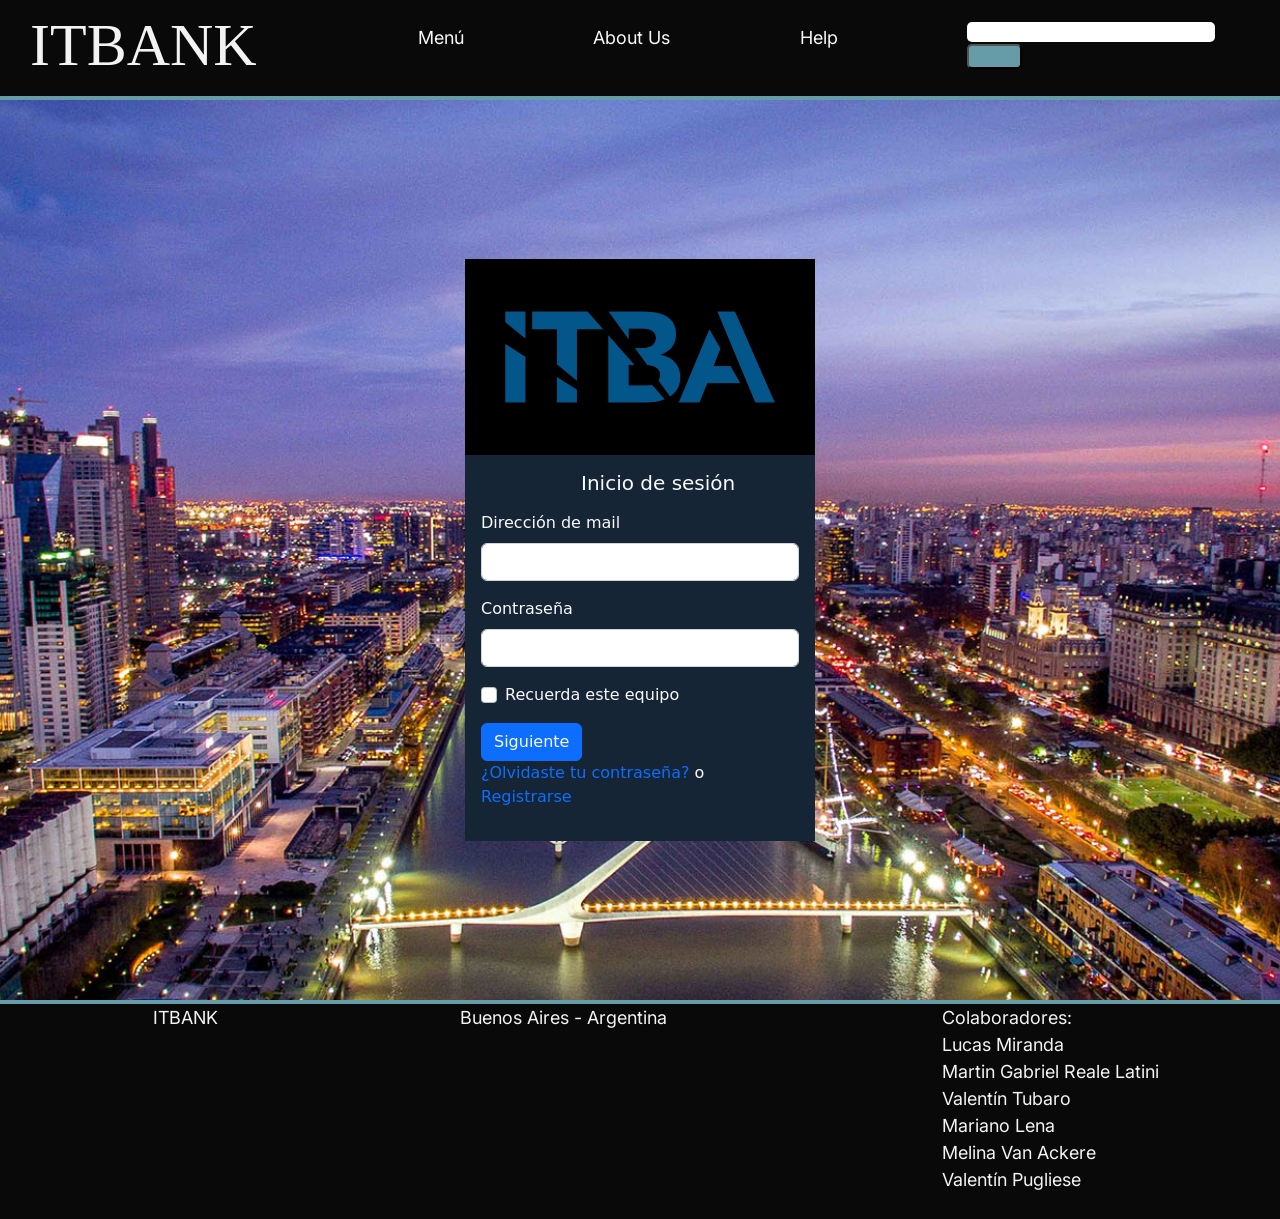
==== commit e9abbb69: "login+foto+header/footer temp" ====
--- a/index.html
+++ b/index.html
@@ -12,6 +12,28 @@
     <title>ITBANK</title>
 </head>
 <body>
+    <div class="header">
+        <div class="header-conteiner">
+            <div class="logo">
+                <a href="VanAckereMA.html" class="titulo">ITBANK</a>
+            </div>
+            <ul class="conteiner-listas">
+                <li> 
+                    <a href="#" class="link-light ">Menú</a>
+                </li>
+                <li>
+                    <a href="#" class="link-light d-none d-lg-block"> About Us</a>
+                </li>
+                <li>
+                  <a href="#" class="link-light d-none d-lg-block"> Help</a>  
+                </li>
+            </ul>
+            <div class="conteiner-buscador d-none d-lg-block">
+                <input type="text">
+                <button>Buscar</button>
+            </div>
+        </div>
+    </div>
     <article class="fondo">
         <div class="container d-flex justify-content-center align-items-center vh-100 vw-100">
             <div class="card border-0 " style="width: 350px">
@@ -53,6 +75,24 @@
                 </div> 
             </div>
         </div>
+        <div class="footer">
+            <div>
+                <ol class="footer-contenido">
+                    <li>ITBANK</li>
+                    <li>Buenos Aires - Argentina </li>
+                        <ol>
+                            <li>Colaboradores:</li>
+                            <li>Lucas Miranda</li>
+                            <li>Martin Gabriel Reale Latini</li>
+                            <li>Valentín Tubaro</li>
+                            <li>Mariano Lena</li>
+                            <li>Melina Van Ackere</li>
+                            <li>Valentín Pugliese</li>
+                        </ol>
+                    </li>
+                </ol>
+            </div>
+        </div>
     </article>
 </body>
 </html>
